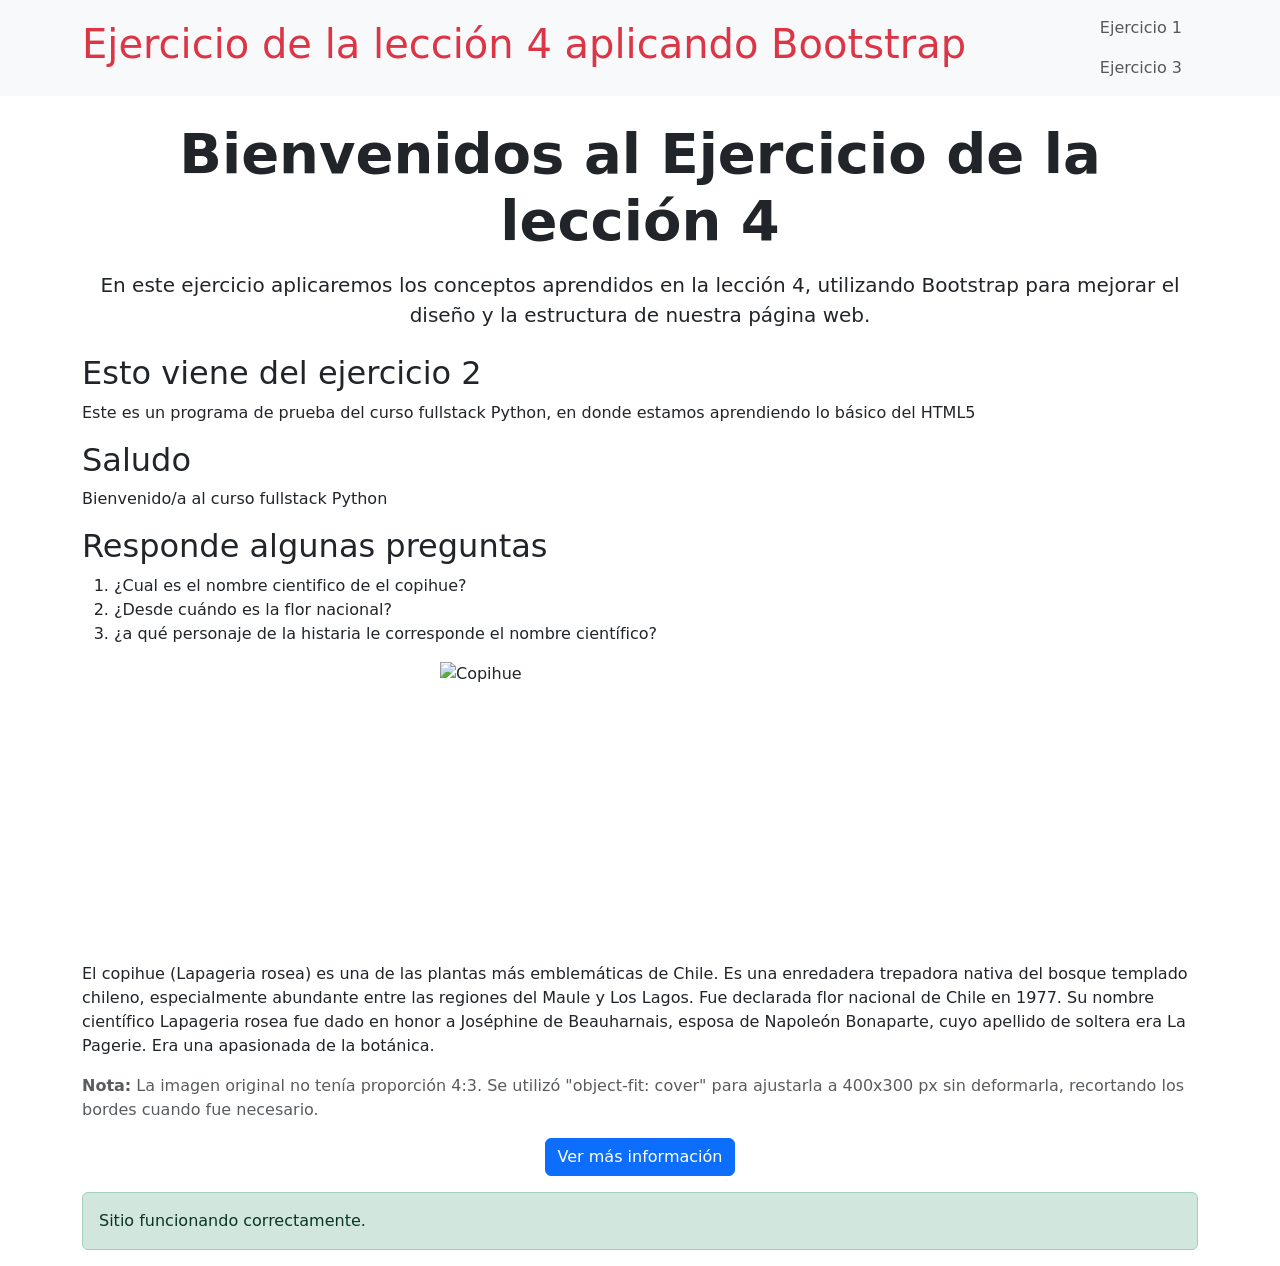
==== ACTIVIDAD_LECCION5/index.html @ ff08c15e "Subida de material para la lección 5" ====
<!DOCTYPE html>
<html lang="es">
    <head>
        <meta charset="UTF-8">
        <meta name="viewport" content="width=device-width, initial-scale=1.0">
        <title>Ejercicio_2</title>
        
        <!-- Esta es la llamada al Bootstrap via CDN de la leccion 2 PREGUNTA 1-->
        <link href="https://cdn.jsdelivr.net/npm/bootstrap@5.3.8/dist/css/bootstrap.min.css" rel="stylesheet" integrity="sha384-sRIl4kxILFvY47J16cr9ZwB07vP4J8+LH7qKQnuqkuIAvNWLzeN8tE5YBujZqJLB" crossorigin="anonymous">

         <!-- Esta es la conexión al css externo, donde se encuentran los estilos personalizados para el ejercicio. PREGUNTA 1 -->
        <link rel="stylesheet" href="css/style.css">
    </head>
    <body>
        <!-- Header es el encabezado de la página, donde se muestra el título del ejercicio. -->
        
        <header>            
            <!--En esta sección se muestra un contenedor con el titulo de la página, 
            además de los enlaces ficticios  PREGUNTA 3-->
            <nav class="navbar navbar-light bg-light">
                <div class="container">

                    <h1 class="text-danger">Ejercicio de la lección 4 aplicando Bootstrap</h1>

                    <ul class="navbar-nav ms-auto d-block d-lg-flex">
                    <li class="nav-item me-3">
                        <a class="nav-link" href="#">Ejercicio 1</a>
                    </li>
                    <li class="nav-item">
                        <a class="nav-link" href="#">Ejercicio 3</a>
                    </li>
                    </ul>

                </div>
            </nav>
        </header>

        <main>
            <section class="text-center my-4">
                <div class="container text-center">
                    <h1 class="display-4 fw-bold">
                        Bienvenidos al Ejercicio de la lección 4
                    </h1>
                    <p class="lead mt-3">
                        En este ejercicio aplicaremos los conceptos aprendidos en la lección 4, utilizando Bootstrap para mejorar el diseño y la estructura de nuestra página web.
                    </p>
                </div>
            </section>
        
                
            <!-- En esta sección se muestra el contenido del ejercicio, que incluye el propósito, un saludo, las instrucciones, la foto y su descripción con 
             sus respectivas alineaciones y márgenes. PREGUNTA 2-->
            <div class="container">
                <h2>Esto viene del ejercicio 2</h2>
                <!--En esta sección muestra el propósito del ejercicio.  -->
                <p>Este es un programa de prueba del curso fullstack Python, en donde estamos aprendiendo lo básico del HTML5</p>
                <!-- en esta parte, se mnuestra un saludo de bienvenida -->
            <section>
                    <h2> Saludo</h2>
                    <p > Bienvenido/a al curso fullstack Python</p>
                
                </section>
                <!-- En esta sección se muestran las instrucciones para ejecutar el ejercicio. -->
                <aside>
                    <h2>Responde algunas preguntas </h2>
                    <ol>
                        <li>¿Cual es el nombre cientifico de el copihue?</li>
                        <li>¿Desde  cuándo es la flor nacional?</li>
                        <li>¿a qué personaje de la histaria le corresponde el nombre científico?</li>
                    </ol>
                </aside>
                <!-- En esta sección se muestra la foto de la cual se hará la descripción. -->
                <img src="C:\Users\PatricioSaavedra\OneDrive - Ingeniería y Mantenimiento SL SpA\python\curso desarrollo fulstack python\EJERCICIO2-3_LECCION2\IMG\DSC04005.JPG" 
                     class="d-block mx-auto"
                     style="width: 400px; height: 300px; object-fit: cover;"
                     alt="Copihue">
                
                <!-- En esta sección se muestra la descripción de la foto. -->
                
                <p> 
                El copihue (Lapageria rosea) es una de las plantas más emblemáticas de Chile.   Es una enredadera trepadora nativa del bosque templado chileno,
                especialmente abundante entre las regiones del Maule y Los Lagos. Fue declarada flor nacional de Chile en 1977.
                Su nombre científico Lapageria rosea fue dado en honor a Joséphine de Beauharnais, esposa de Napoleón Bonaparte, cuyo apellido de soltera era 
                La Pagerie. Era una apasionada de la botánica.
                </p>
                
                <!-- En esta sección se muestra una nota explicativa de como se ajustó la imagen PREGUNTA 5.c-->
                <p class="mt-3 text-muted">
                    <strong>Nota:</strong> La imagen original no tenía proporción 4:3. Se utilizó "object-fit: cover" para ajustarla a 400x300 px 
                    sin deformarla, recortando los bordes cuando fue necesario.
                </p>

                <!-- En esta sección se muestra el botón para ver más información -->
                <div class="text-center mt-3">
                    <button class="btn btn-primary">
                        Ver más información
                    </button>
                </div>
                <!-- En esta sección se muestra la alerta que el sitio esté funcionando correctamente -->    
                <div class="alert alert-success mt-3">
                    Sitio funcionando correctamente.
                </div>
        </main>    
    </body>
</html>
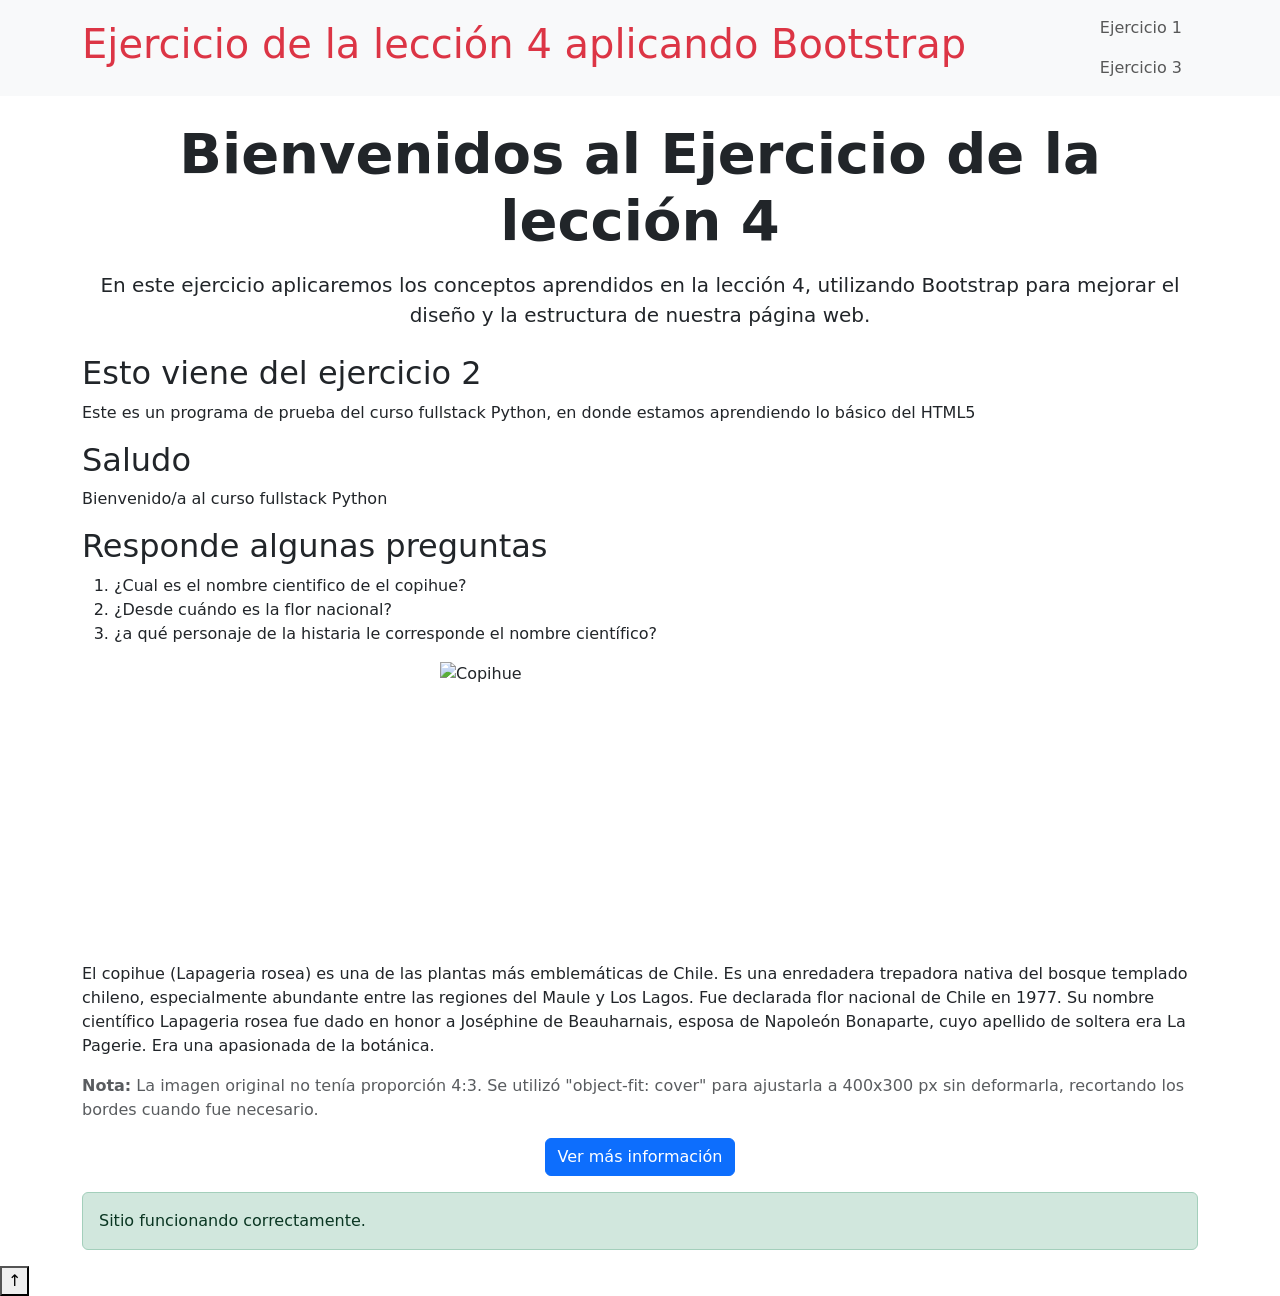
==== commit 0f8c16a1: "actualización de archivos" ====
--- a/ACTIVIDAD_LECCION5/index.html
+++ b/ACTIVIDAD_LECCION5/index.html
@@ -100,6 +100,11 @@
                 <div class="alert alert-success mt-3">
                     Sitio funcionando correctamente.
                 </div>
-        </main>    
+        </main> 
+                <!-- Ponlo al final, antes de cerrar el </body> -->
+        <button 
+            id="btn-arriba" title="Ir arriba">↑
+        </button>
+        <script src="script.js"></script>    
     </body>
 </html>
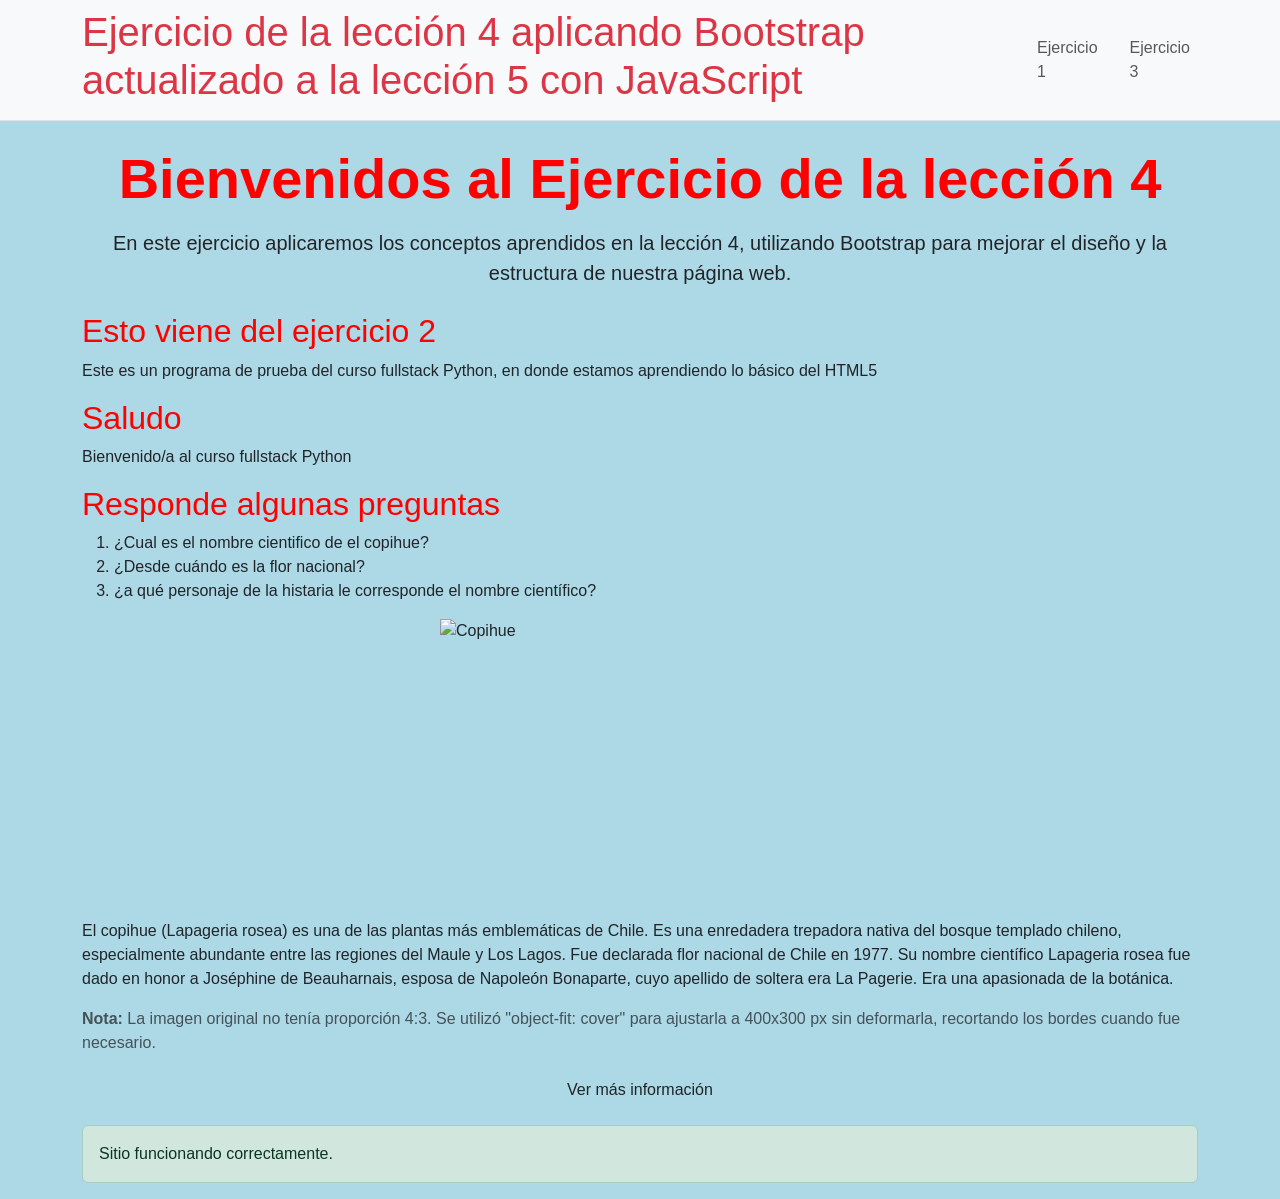
==== commit 916257b2: "actualización" ====
--- a/ACTIVIDAD_LECCION5/index.html
+++ b/ACTIVIDAD_LECCION5/index.html
@@ -6,10 +6,10 @@
         <title>Ejercicio_2</title>
         
         <!-- Esta es la llamada al Bootstrap via CDN de la leccion 2 PREGUNTA 1-->
-        <link href="https://cdn.jsdelivr.net/npm/bootstrap@5.3.8/dist/css/bootstrap.min.css" rel="stylesheet" integrity="sha384-sRIl4kxILFvY47J16cr9ZwB07vP4J8+LH7qKQnuqkuIAvNWLzeN8tE5YBujZqJLB" crossorigin="anonymous">
+        <link href="https://cdn.jsdelivr.net/npm/bootstrap@5.3.8/dist/css/bootstrap.min.css" rel="stylesheet" integrity="sha384-QWTKZyjpPEjISv5WaRU9OFeRpok6YctnYmDr5pNlyT2bRjXh0JMhjY6hW+ALEwIH" crossorigin="anonymous">
 
          <!-- Esta es la conexión al css externo, donde se encuentran los estilos personalizados para el ejercicio. PREGUNTA 1 -->
-        <link rel="stylesheet" href="css/style.css">
+        <link rel="stylesheet" href="ASSETS/CSS/style.css">
     </head>
     <body>
         <!-- Header es el encabezado de la página, donde se muestra el título del ejercicio. -->
@@ -17,10 +17,10 @@
         <header>            
             <!--En esta sección se muestra un contenedor con el titulo de la página, 
             además de los enlaces ficticios  PREGUNTA 3-->
-            <nav class="navbar navbar-light bg-light">
+            <nav class="navbar navbar-expand-lg bg-body-tertiary border-bottom">
                 <div class="container">
 
-                    <h1 class="text-danger">Ejercicio de la lección 4 aplicando Bootstrap</h1>
+                    <h1 class="text-danger">Ejercicio de la lección 4 aplicando Bootstrap actualizado a la lección 5 con JavaScript</h1>
 
                     <ul class="navbar-nav ms-auto d-block d-lg-flex">
                     <li class="nav-item me-3">
@@ -70,10 +70,10 @@
                     </ol>
                 </aside>
                 <!-- En esta sección se muestra la foto de la cual se hará la descripción. -->
-                <img src="C:\Users\PatricioSaavedra\OneDrive - Ingeniería y Mantenimiento SL SpA\python\curso desarrollo fulstack python\EJERCICIO2-3_LECCION2\IMG\DSC04005.JPG" 
-                     class="d-block mx-auto"
-                     style="width: 400px; height: 300px; object-fit: cover;"
-                     alt="Copihue">
+                <img src="ASSETS/IMG/DSC04005.JPG" 
+                    class="d-block mx-auto" 
+                    style="width: 400px; height: 300px; object-fit: cover;" 
+                    alt="Copihue">
                 
                 <!-- En esta sección se muestra la descripción de la foto. -->
                 
@@ -92,7 +92,7 @@
 
                 <!-- En esta sección se muestra el botón para ver más información -->
                 <div class="text-center mt-3">
-                    <button class="btn btn-primary">
+                    <button id="btn-info" class="btn llamativo">
                         Ver más información
                     </button>
                 </div>
@@ -102,9 +102,9 @@
                 </div>
         </main> 
                 <!-- Ponlo al final, antes de cerrar el </body> -->
-        <button 
-            id="btn-arriba" title="Ir arriba">↑
+        <button id="ir-arriba" title="Volver arriba">
+                &#8593; 
         </button>
-        <script src="script.js"></script>    
+        <script src="ASSETS/JS/scripts.js"></script>    
     </body>
 </html>
--- a/ACTIVIDAD_LECCION5/ASSETS/CSS/style.css
+++ b/ACTIVIDAD_LECCION5/ASSETS/CSS/style.css
@@ -0,0 +1,80 @@
+body {
+    /* esta la parte del ejercicio 2 leccion 3 */
+     background-color: lightblue;
+    font-family: Arial, sans-serif;
+}
+/* esta la parte del ejercicio 3 leccion 3 */
+h1, h2, h3 {
+  color: red;
+}
+
+p {
+    font-size: 16px;
+}
+
+/* esta la parte del ejercicio 4 leccion 3 */
+img {
+    width: 400px;
+    height: 300px;
+    display: block;
+    margin: auto;
+}
+
+/* este es el estilo para los enlaces del menú de navegación al pasar el mouse por encima */
+.navbar .nav-link:hover {
+  color: blue;
+}
+/* ESTILOS COMPARTIDOS PARA AMBOS BOTONES LLAMATIVOS */
+#ir-arriba,
+.btn-llamativo {
+    /* FONDO: Degradado moderno (Rojo-Naranja vibrante) */
+    background: linear-gradient(135deg, #ff4d4d 0%, #ff8c1a 100%);
+    
+    /* TEXTO: Tipografía y Color */
+    color: white;
+    font-weight: bold;
+    font-family: 'Segoe UI', Tahoma, Geneva, Verdana, sans-serif;
+    border: 3px solid white; /* Borde blanco para separarlo */
+    
+    /* SOMBRA: Efecto 3D (Elevación) */
+    box-shadow: 0px 6px 15px rgba(0, 0, 0, 0.4);
+    
+    /* Animaciones y Estados */
+    cursor: pointer;
+    transition: all 0.3s ease-in-out; /* Transición suave */
+    text-decoration: none; /* Por si acaso es un enlace <a> */
+}
+
+/* Efecto al pasar el mouse (Hover) Compartido */
+#ir-arriba:hover,
+.btn-llamativo:hover {
+    /* Cambiamos ligeramente el degradado */
+    background: linear-gradient(135deg, #cc0000 0%, #e67300 100%);
+    
+    /* Efecto de "levitación" */
+    transform: translateY(-5px) scale(1.05); 
+    
+    /* Sombra más intensa */
+    box-shadow: 0px 10px 20px rgba(0, 0, 0, 0.5);
+}
+
+/* ESTILOS ESPECÍFICOS PARA EL BOTÓN DE INFORMACIÓN (El del medio) */
+.btn-llamativo {
+    padding: 12px 24px; /* Un poco de aire alrededor del texto */
+    border-radius: 30px; /* Bordes muy redondeados (Píldora) */
+    font-size: 16px;
+    display: inline-block; /* Para que se comporte como un botón normal */
+}
+
+/* ESTILOS ESPECÍFICOS PARA EL BOTÓN FLOTANTE (Ir Arriba) */
+#ir-arriba {
+    position: fixed;
+    bottom: 30px;
+    right: 30px;
+    z-index: 1000;
+    width: 60px;
+    height: 60px;
+    border-radius: 50%; /* Perfectamente circular */
+    font-size: 28px; /* Flecha más grande */
+    display: none; /* Empieza oculto (se activa con JS) */
+}
